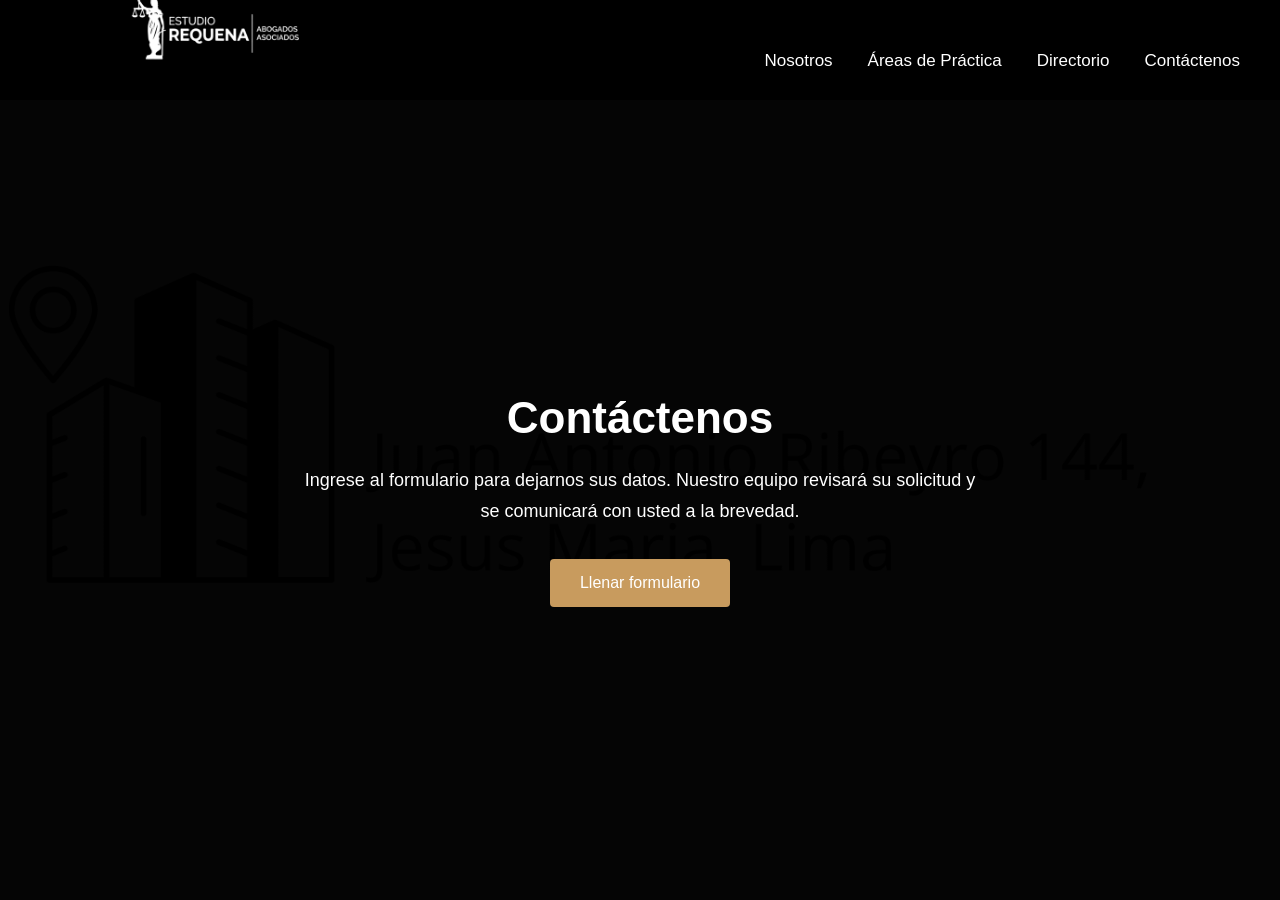
==== contacto.html @ ed854848 "Initial commit" ====
<!DOCTYPE html>
<html lang="es">

<head>
    <meta charset="UTF-8">
    <meta name="viewport" content="width=device-width, initial-scale=1.0">
    <title>Contacto - Estudio Requena Abogados Asociados</title>
    <link rel="stylesheet" href="style.css">
</head>

<body>

<main class="contact-page">
    <nav class="menu contact-menu">
        <div class="logo-box">
            <a href="index.html">
                <img src="logoblanco.png" alt="Estudio Requena">
            </a>
        </div>

        <ul class="navbar contact-navbar">
            <li><a href="index.html#nosotros">Nosotros</a></li>
            <li><a href="index.html#areas">&Aacute;reas de Pr&aacute;ctica</a></li>
            <li><a href="index.html#directorio">Directorio</a></li>
            <li><a href="contacto.html">Cont&aacute;ctenos</a></li>
        </ul>
    </nav>

    <section class="contact-hero">
        <div class="contact-panel">
            <h1>Cont&aacute;ctenos</h1>
            <p>
                Ingrese al formulario para dejarnos sus datos. Nuestro equipo revisar&aacute;
                su solicitud y se comunicar&aacute; con usted a la brevedad.
            </p>
            <a href="formulario-contacto.html" class="btn-1">Llenar formulario</a>
        </div>
    </section>
</main>

</body>

</html>
---- style.css ----
* {
    margin: 0;
    padding: 0;
    box-sizing: border-box;
}

html,
body {
    width: 100%;
    overflow-x: hidden;
    scroll-behavior: smooth;
}

body {
    font-family: Arial, sans-serif;
    background: #111;
    color: white;
}

.container {
    width: 100%;
    max-width: 1600px;
    margin: 0 auto;
    padding: 0 40px;
}

.header {
    width: 100%;
    min-height: 100vh;
    background: url("2.png") center center/cover no-repeat;
    position: relative;
    transition: background-image 1.5s ease-in-out;
}

.overlay {
    position: absolute;
    inset: 0;
    background: rgba(0,0,0,0.65);
}

.top-social {
    position: absolute;
    top: 0;
    left: 0;
    right: 0;
    z-index: 120;
    display: flex;
    justify-content: flex-end;
    padding-top: 0;
    margin-bottom: 0;
}

.social-icons {
    display: flex;
    align-items: center;
    gap: 25px;
}

.social-icons img {
    width: 72px;
    height: 72px;
    object-fit: contain;
    filter: brightness(0) invert(1);
    transition: 0.3s;
}

.social-icons img:hover {
    transform: scale(1.15);
}

.menu {
    width: 100%;
    height: 130px;
    display: flex;
    justify-content: space-between;
    align-items: center;
    background: #000;
    position: relative;
    z-index: 100;
}

.logo-box {
    width: 390px;
    display: flex;
    align-items: center;
    margin-left: -15px;
    margin-top: -15px;
}

.logo-box img {
    width: 100%;
    height: auto;
    object-fit: contain;
    filter: brightness(0) invert(1);
}

.navbar {
    display: flex;
    list-style: none;
    gap: 35px;
    margin-top: 35px;
}

.navbar li {
    margin: 0;
}

.navbar a {
    color: white;
    text-decoration: none;
    font-size: 17px;
    font-weight: 500;
    transition: 0.3s;
}

.navbar a:hover {
    color: #c89b5e;
}

#menu-toggle {
    display: none;
}

.menu-icon {
    width: 30px;
    display: none;
    cursor: pointer;
}

.header-content {
    min-height: calc(100vh - 130px);
    display: flex;
    align-items: center;
    position: relative;
    z-index: 2;
}

.header-text {
    max-width: 650px;
    transition: all 1s ease;
}

.header-text-hidden {
    opacity: 0;
    visibility: hidden;
    pointer-events: none;
    transform: translateY(20px);
}

.header-text h1 {
    font-size: 60px;
    margin-bottom: 20px;
}

.header-text p {
    font-size: 18px;
    line-height: 1.7;
    margin-bottom: 30px;
}

.btn-1 {
    display: inline-block;
    padding: 15px 30px;
    background: #c89b5e;
    color: white;
    text-decoration: none;
    border-radius: 4px;
}

section {
    width: 100%;
    padding: 100px 0;
}

.about,
.team,
.news {
    text-align: center;
}

.about {
    min-height: 100vh;
    padding: 320px 40px 100px;
    display: flex;
    flex-direction: column;
    justify-content: flex-start;
    position: relative;
}

.about::before {
    content: "";
    width: 100%;
    height: 260px;
    background: url("somos.png") center center/cover no-repeat;
    position: absolute;
    top: 0;
    left: 0;
}

.about h2,
.about p {
    position: relative;
    z-index: 1;
}

.about h2,
.services h2,
.team h2,
.news h2 {
    font-size: 42px;
    margin-bottom: 30px;
}

.about p,
.news p {
    max-width: 750px;
    margin: auto;
    line-height: 1.8;
}

/* ÁREAS DE PRÁCTICA */
.services {
    background: #1c1c1c;
    text-align: center;
    padding: 90px 0 110px;
    overflow: hidden;
}

.services h2 {
    font-size: 48px;
    font-weight: 700;
    color: #fff;
    margin-bottom: 10px;
}

.services-line {
    width: 150px;
    height: 5px;
    background: #c89b5e;
    margin: 0 auto 60px;
}

.services-content {
    width: 100%;
    display: grid;
    grid-template-columns: repeat(4, 1fr);
    gap: 0;
    overflow: hidden;
}

.service-box {
    padding: 0;
    margin: 0;
    background: transparent;
    overflow: hidden;
    transition: 0.3s ease;
}

.service-box:hover img {
    transform: scale(1.03);
}

.service-box img {
    width: 100%;
    height: 350px;
    object-fit: cover;
    display: block;
    transition: 0.3s ease;
}

/* EQUIPO */
.team-content {
    display: flex;
    justify-content: center;
    gap: 40px;
    margin-top: 40px;
}

.team-member img {
    width: 250px;
    height: 320px;
    object-fit: cover;
    border-radius: 5px;
}

.team-member h3 {
    margin-top: 15px;
}

.news {
    background: #1c1c1c;
}

/* FOOTER */
.footer {
    width: 100%;
    background: #000;
    padding: 40px 40px 25px;
}

.footer-top {
    width: 100%;
    display: flex;
    justify-content: space-between;
    align-items: center;
    gap: 30px;
    border-bottom: 1px solid #444;
    padding-bottom: 25px;
}

.footer-logo-item {
    flex: 1;
    display: flex;
    justify-content: center;
    align-items: center;
}

.footer-logo-item img {
    width: 100%;
    max-width: 260px;
    height: auto;
    object-fit: contain;
    display: block;
    filter: brightness(0) invert(1);
}

.logo-central img {
    max-width: 320px;
    filter: brightness(0) invert(1);
}

.footer-social {
    display: flex;
    justify-content: center;
    align-items: center;
    gap: 32px;
    padding-top: 25px;
}

.footer-social img {
    width: 52px;
    height: 52px;
    object-fit: contain;
    filter: brightness(0) invert(1);
    transition: 0.3s;
}

.footer-social img:hover {
    transform: scale(1.2);
}

/* PAGINAS DE CONTACTO */
.contact-page,
.form-page {
    min-height: 100vh;
    background: #111;
}

.contact-menu {
    height: 100px;
    padding: 0 40px;
}

.contact-navbar {
    margin-top: 22px;
}

.contact-hero {
    min-height: calc(100vh - 100px);
    padding: 80px 40px;
    display: flex;
    align-items: center;
    justify-content: center;
    background: linear-gradient(rgba(0, 0, 0, 0.72), rgba(0, 0, 0, 0.72)), url("sede.png") center center/cover no-repeat;
}

.contact-panel {
    width: min(680px, 100%);
    text-align: center;
}

.contact-panel h1,
.contact-form h1 {
    font-size: 44px;
    margin-bottom: 22px;
}

.contact-panel p {
    font-size: 18px;
    line-height: 1.7;
    margin-bottom: 32px;
}

.form-section {
    min-height: calc(100vh - 100px);
    padding: 24px 40px 30px;
    display: grid;
    grid-template-columns: minmax(0, 1fr) minmax(340px, 0.82fr);
    gap: 28px;
    align-items: stretch;
    background: linear-gradient(rgba(0, 0, 0, 0.78), rgba(0, 0, 0, 0.78)), url("sede.png") center center/cover no-repeat;
}

.form-left {
    display: flex;
    justify-content: center;
    align-items: flex-start;
}

.contact-form {
    width: 100%;
    max-width: 680px;
    display: flex;
    flex-direction: column;
    align-items: center;
    gap: 10px;
}

.contact-form h1 {
    width: 100%;
    text-align: center;
    font-size: 38px;
    line-height: 1;
    margin-bottom: 0;
    font-weight: 800;
}

.form-intro {
    width: 100%;
    text-align: center;
    color: #e7e7e7;
    font-size: 15px;
    margin-bottom: 10px;
}

.form-grid {
    width: 100%;
    display: grid;
    grid-template-columns: repeat(2, minmax(0, 1fr));
    gap: 10px 24px;
}

.form-field {
    display: flex;
    flex-direction: column;
    gap: 3px;
}

.form-field-full {
    grid-column: 1 / -1;
}

.contact-form label,
.form-options {
    color: #d8d8d8;
    font-size: 13px;
}

.contact-form input,
.contact-form textarea {
    width: 100%;
    padding: 2px 0 6px;
    border: 0;
    border-bottom: 1px solid #d6d6d6;
    border-radius: 0;
    background: transparent;
    color: #fff;
    font: inherit;
}

.contact-form input:focus,
.contact-form textarea:focus {
    outline: none;
    border-color: #c89b5e;
}

.contact-form textarea {
    resize: vertical;
}

.form-options {
    width: 100%;
    display: flex;
    justify-content: space-between;
    gap: 20px;
    align-items: center;
}

.privacy-check {
    display: flex;
    align-items: center;
    gap: 8px;
}

.privacy-check input {
    width: auto;
    accent-color: #c89b5e;
}

.privacy-check span {
    text-decoration: underline;
}

.form-submit {
    width: min(200px, 100%);
    min-height: 42px;
    margin-top: 4px;
    border: 2px solid #fff;
    background: transparent;
    color: #fff;
    cursor: pointer;
    font-weight: 800;
    letter-spacing: 0;
    transition: 0.3s;
}

.form-submit:hover {
    background: #c89b5e;
    border-color: #c89b5e;
}

.map-panel {
    min-height: 500px;
    display: flex;
    flex-direction: column;
    background: rgba(0, 0, 0, 0.58);
    border: 1px solid rgba(255, 255, 255, 0.18);
}

.map-panel h2 {
    font-size: 25px;
    padding: 18px 22px 6px;
}

.map-panel p {
    color: #e0e0e0;
    line-height: 1.5;
    padding: 0 22px 14px;
    font-size: 14px;
}

.map-panel iframe {
    width: 100%;
    flex: 1;
    min-height: 390px;
    border: 0;
    display: block;
}

.whatsapp-float {
    position: fixed;
    right: 24px;
    bottom: 24px;
    z-index: 1000;
    width: 88px;
    height: 88px;
    display: flex;
    align-items: center;
    justify-content: center;
    transition: 0.3s;
}

.whatsapp-float img {
    width: 100%;
    height: 100%;
    object-fit: contain;
    filter: none;
}

.whatsapp-float:hover {
    transform: scale(1.1);
}

/* ANIMACIONES */
.hidden {
    opacity: 0;
    transform: translateY(40px);
    transition: all 0.8s ease;
}

.show {
    opacity: 1;
    transform: translateY(0);
}

.sticky {
    position: fixed;
    top: 0;
    left: 0;
    width: 100%;
    background: #000;
    padding: 0 40px;
    z-index: 999;
}

/* RESPONSIVE */
@media (max-width: 1200px) {
    .services-content {
        grid-template-columns: repeat(2, 1fr);
    }

    .service-box img {
        height: 330px;
    }
}

@media (max-width: 991px) {
    .container {
        padding: 0 25px;
    }

    .menu {
        height: 120px;
    }

    .logo-box {
        width: 220px;
        margin-left: -10px;
        margin-top: 0;
    }

    .menu-label {
        display: block;
        z-index: 1000;
    }

    .menu-icon {
        display: block;
        filter: brightness(0) invert(1);
    }

    .navbar {
        position: absolute;
        top: 120px;
        left: 0;
        width: 100%;
        background: #000;
        display: none;
        flex-direction: column;
        padding: 25px;
        gap: 20px;
        margin-top: 0;
    }

    .navbar.active {
        display: flex;
    }

    .services-content {
        grid-template-columns: repeat(2, 1fr);
    }

    .service-box img {
        height: 280px;
    }

    .team-content {
        flex-direction: column;
        align-items: center;
    }

    .social-icons img {
        width: 45px;
        height: 45px;
    }

    .header-text h1 {
        font-size: 40px;
    }

    .about {
        padding: 240px 25px 80px;
    }

    .about::before {
        height: 190px;
    }

    .footer {
        padding: 30px 15px;
    }

    .footer-top {
        flex-direction: column;
        gap: 30px;
    }

    .footer-logo-item img {
        max-width: 230px;
    }

    .logo-central img {
        max-width: 260px;
    }

    .footer-social {
        flex-wrap: wrap;
        gap: 24px;
    }

    .footer-social img {
        width: 42px;
        height: 42px;
    }

    .contact-menu {
        padding: 0 25px;
    }

    .contact-navbar {
        position: static;
        width: auto;
        background: transparent;
        display: flex;
        flex-direction: row;
        flex-wrap: wrap;
        justify-content: flex-end;
        padding: 0;
        gap: 16px;
        margin-top: 0;
    }

    .contact-hero,
    .form-section {
        min-height: calc(100vh - 120px);
        padding: 55px 25px;
    }

    .form-section {
        grid-template-columns: 1fr;
        gap: 34px;
    }

    .contact-panel h1,
    .contact-form h1 {
        font-size: 36px;
    }

    .form-grid {
        grid-template-columns: 1fr;
    }

    .form-options {
        flex-direction: column;
        align-items: flex-start;
    }

    .map-panel {
        min-height: 460px;
    }

    .map-panel iframe {
        min-height: 330px;
    }
}

@media (max-width: 576px) {
    .about {
        padding-top: 200px;
    }

    .about::before {
        height: 150px;
    }

    .services h2 {
        font-size: 34px;
    }

    .services-content {
        grid-template-columns: 1fr;
    }

    .service-box img {
        height: 240px;
    }

    .contact-panel h1,
    .contact-form h1 {
        font-size: 32px;
    }

    .form-intro {
        font-size: 15px;
    }

    .contact-form button {
        width: 100%;
        text-align: center;
    }

    .map-panel h2 {
        font-size: 26px;
        padding: 22px 20px 8px;
    }

    .map-panel p {
        padding: 0 20px 18px;
    }

    .whatsapp-float {
        right: 16px;
        bottom: 16px;
        width: 70px;
        height: 70px;
    }
}
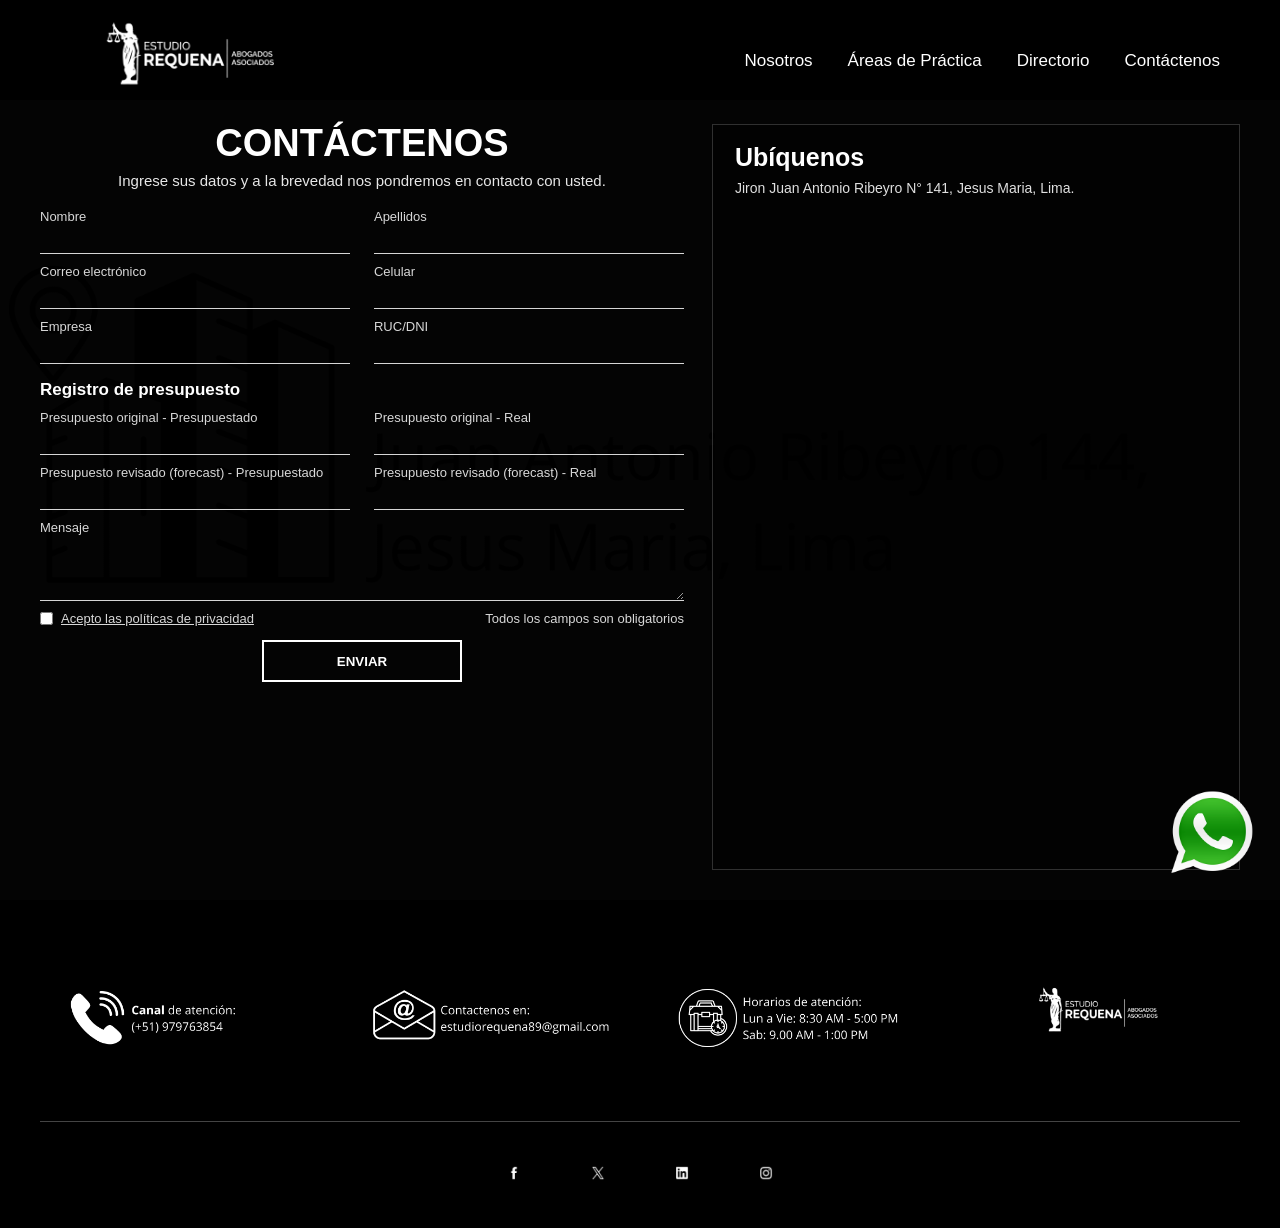
==== commit 04d92d21: "initial commit" ====
--- a/contacto.html
+++ b/contacto.html
@@ -1,43 +1,13 @@
 <!DOCTYPE html>
 <html lang="es">
-
 <head>
     <meta charset="UTF-8">
     <meta name="viewport" content="width=device-width, initial-scale=1.0">
+    <meta http-equiv="refresh" content="0; url=formulario-contacto.html">
     <title>Contacto - Estudio Requena Abogados Asociados</title>
-    <link rel="stylesheet" href="style.css">
+    <script>window.location.replace("formulario-contacto.html");</script>
 </head>
-
 <body>
-
-<main class="contact-page">
-    <nav class="menu contact-menu">
-        <div class="logo-box">
-            <a href="index.html">
-                <img src="logoblanco.png" alt="Estudio Requena">
-            </a>
-        </div>
-
-        <ul class="navbar contact-navbar">
-            <li><a href="index.html#nosotros">Nosotros</a></li>
-            <li><a href="index.html#areas">&Aacute;reas de Pr&aacute;ctica</a></li>
-            <li><a href="index.html#directorio">Directorio</a></li>
-            <li><a href="contacto.html">Cont&aacute;ctenos</a></li>
-        </ul>
-    </nav>
-
-    <section class="contact-hero">
-        <div class="contact-panel">
-            <h1>Cont&aacute;ctenos</h1>
-            <p>
-                Ingrese al formulario para dejarnos sus datos. Nuestro equipo revisar&aacute;
-                su solicitud y se comunicar&aacute; con usted a la brevedad.
-            </p>
-            <a href="formulario-contacto.html" class="btn-1">Llenar formulario</a>
-        </div>
-    </section>
-</main>
-
+    <p><a href="formulario-contacto.html">Ir al formulario de contacto</a></p>
 </body>
-
-</html>
+</html>
